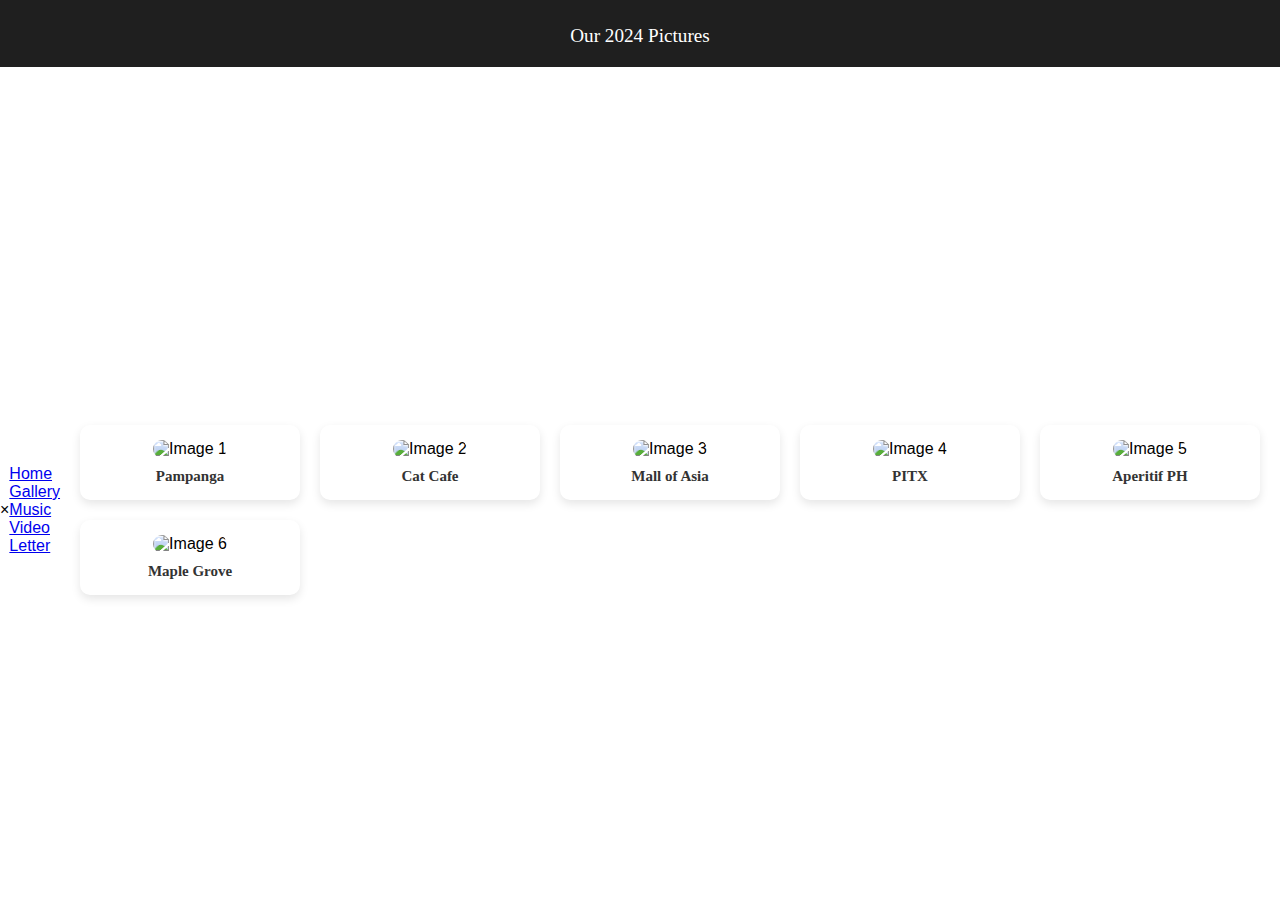
==== webpages/gallery.html @ 389744ef "Update gallery.html" ====
<!DOCTYPE html>
<html lang="en">
<head>
    <meta charset="UTF-8">
    <meta name="viewport" content="width=device-width, initial-scale=1.0">
    <link rel="stylesheet" href="style.css">
    <title>3rd Anniversary</title>
</head>
<body>
  <div class="header">
    <p>Our 2024 Pictures</p>
  </div>

    <div class="menu-toggle" id="menu-toggle">
        <div class="menu-icon" id="menu-icon">
          <span></span>
          <span></span>
          <span></span>
        </div>
        <div class="close-icon" id="close-icon">&times;</div>
      </div>
    
      <nav class="fullscreen-navbar" id="fullscreen-navbar">
        <ul class="nav-links">
          <li><a href="index.html">Home</a></li>
          <li><a href="gallery.html">Gallery</a></li>
          <li><a href="music.html">Music</a></li>
          <li><a href="video.html">Video</a></li>
          <li><a href="letter.html">Letter</a></li>
        </ul>
      </nav>

<div class="gallery-container">
  <div class="polaroid">
    <img src="img/gallery/g1.png" alt="Image 1">
    <div class="caption">Pampanga</div>
  </div>
  <div class="polaroid">
    <img src="img/gallery/g2.png" alt="Image 2">
    <div class="caption">Cat Cafe</div>
  </div>
  <div class="polaroid">
    <img src="img/gallery/g3.png" alt="Image 3">
    <div class="caption">Mall of Asia</div>
  </div>
  <div class="polaroid">
    <img src="img/gallery/g4.png" alt="Image 4">
    <div class="caption">PITX</div>
  </div>
  <div class="polaroid">
    <img src="img/gallery/g5.png" alt="Image 5">
    <div class="caption">Aperitif PH</div>
  </div>
  <div class="polaroid">
    <img src="img/gallery/g6.png" alt="Image 6">
    <div class="caption">Maple Grove</div>
  </div>
</div>

<!-- CSS -->
<style>
* {
  margin: 0;
  padding: 0;
  box-sizing: border-box;
}

body {
  font-family: Arial, sans-serif;
  background-image: url('img/home/white.png');
  display: flex;
  justify-content: center;
  align-items: center;
  height: 100vh;
  padding-top: 120px;
  margin: 0;
}

.gallery-container {
  display: grid;
  grid-template-columns: repeat(auto-fill, minmax(200px, 1fr));
  gap: 20px;
  padding: 20px;
  max-width: 100%;
  width: 100%;
}

.polaroid {
  background-color: white;
  border: 5px solid #fff;
  border-radius: 10px;
  box-shadow: 0 4px 10px rgba(0, 0, 0, 0.1);
  padding: 10px;
  text-align: center;
  transition: transform 0.3s ease;
}

.polaroid:hover {
  transform: rotate(0deg);
}

.polaroid img {
  
  max-width: 100%;
  border-radius: 10px;
}

.caption {
  font-size: 15px;
  margin-top: 10px;
  color: #333;
  font-weight: bold;
  font-family: cursive;
}

.lightbox {
  position: fixed;
  top: 0;
  left: 0;
  width: 100%;
  height: 100%;
  background-color: rgba(0, 0, 0, 0.7);
  display: flex;
  justify-content: center;
  align-items: center;
}

.lightbox img {
  max-width: 90%;
  max-height: 90%;
}

/* Style for the top navigation bar */
.header {
  width: 100%;
  position: fixed;  /* Fix the header at the top */
  top: 0;           /* Align it to the top */
  background-color: #1f1f1f; /* Optional: set background color */
  color: #fff;      /* Text color */
  text-align: center; /* Center the text horizontally */
  padding: 20px;   /* Padding to make it look better */
  z-index: 1000;     /* Ensure it's above other content */
}

/* Style for the header title */
.header p {
  font-size: 1.2em;
  font-family: cursive;
  padding-top: 5px;
}

@media screen and (max-width: 600px) {
  .gallery-container {
    grid-template-columns: repeat(auto-fill, minmax(150px, 1fr));
  }

  .caption {
    font-size: 15px;
  }
}
</style>


<!-- JS -->
<script>
// Example of adding a lightbox feature for enlarged image view
const polaroids = document.querySelectorAll('.polaroid img');

polaroids.forEach(polaroid => {
  polaroid.addEventListener('click', () => {
    const imageSrc = polaroid.src;
    const lightbox = document.createElement('div');
    lightbox.classList.add('lightbox');

    const fullImage = document.createElement('img');
    fullImage.src = imageSrc;
    lightbox.appendChild(fullImage);

    lightbox.addEventListener('click', () => {
      document.body.removeChild(lightbox);
    });

    document.body.appendChild(lightbox);
  });
});

</script>

<script src="script.js"></script>    
</body>
</html>
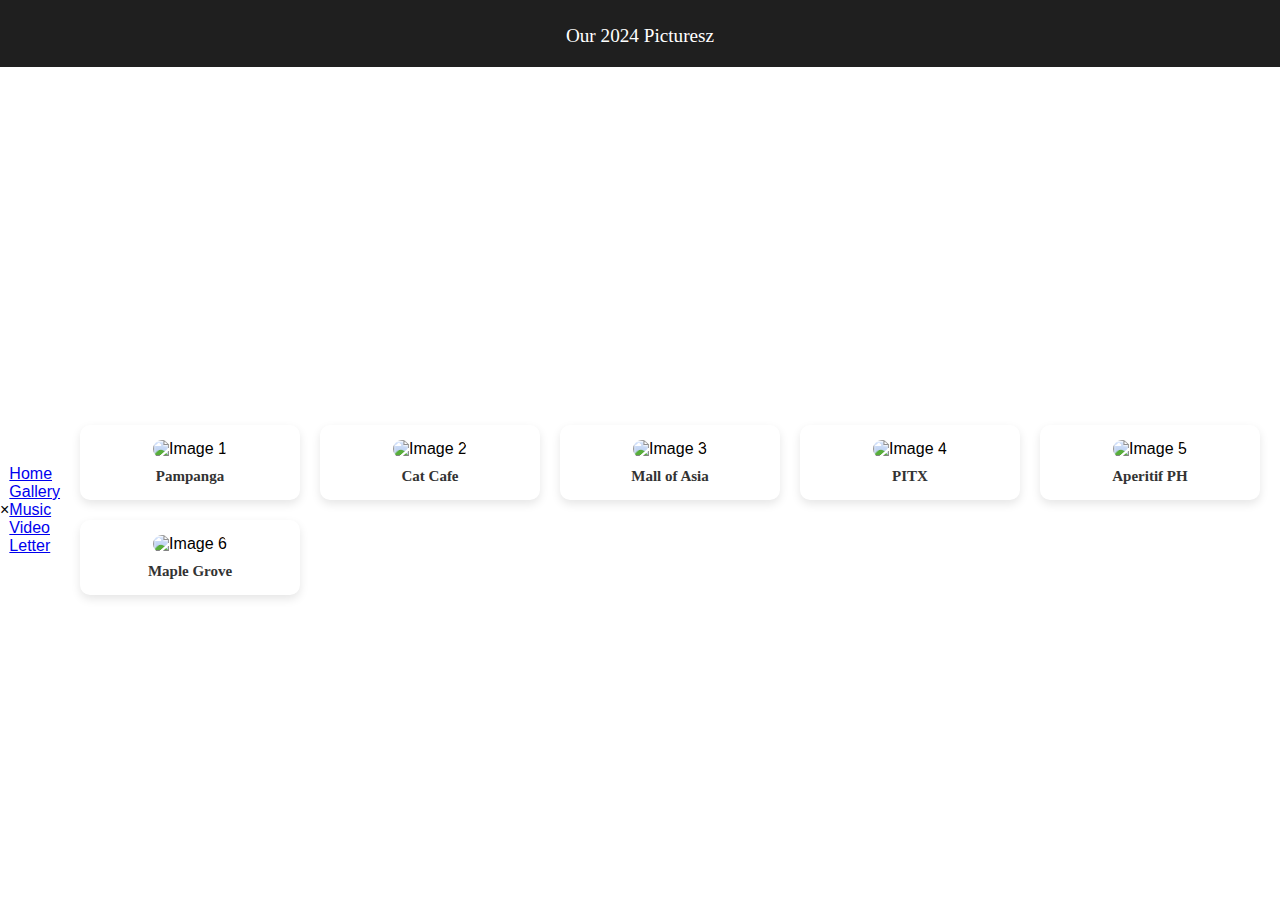
==== commit 0001c4c7: "Update gallery.html" ====
--- a/webpages/gallery.html
+++ b/webpages/gallery.html
@@ -8,7 +8,7 @@
 </head>
 <body>
   <div class="header">
-    <p>Our 2024 Pictures</p>
+    <p>Our 2024 Picturesz</p>
   </div>
 
     <div class="menu-toggle" id="menu-toggle">
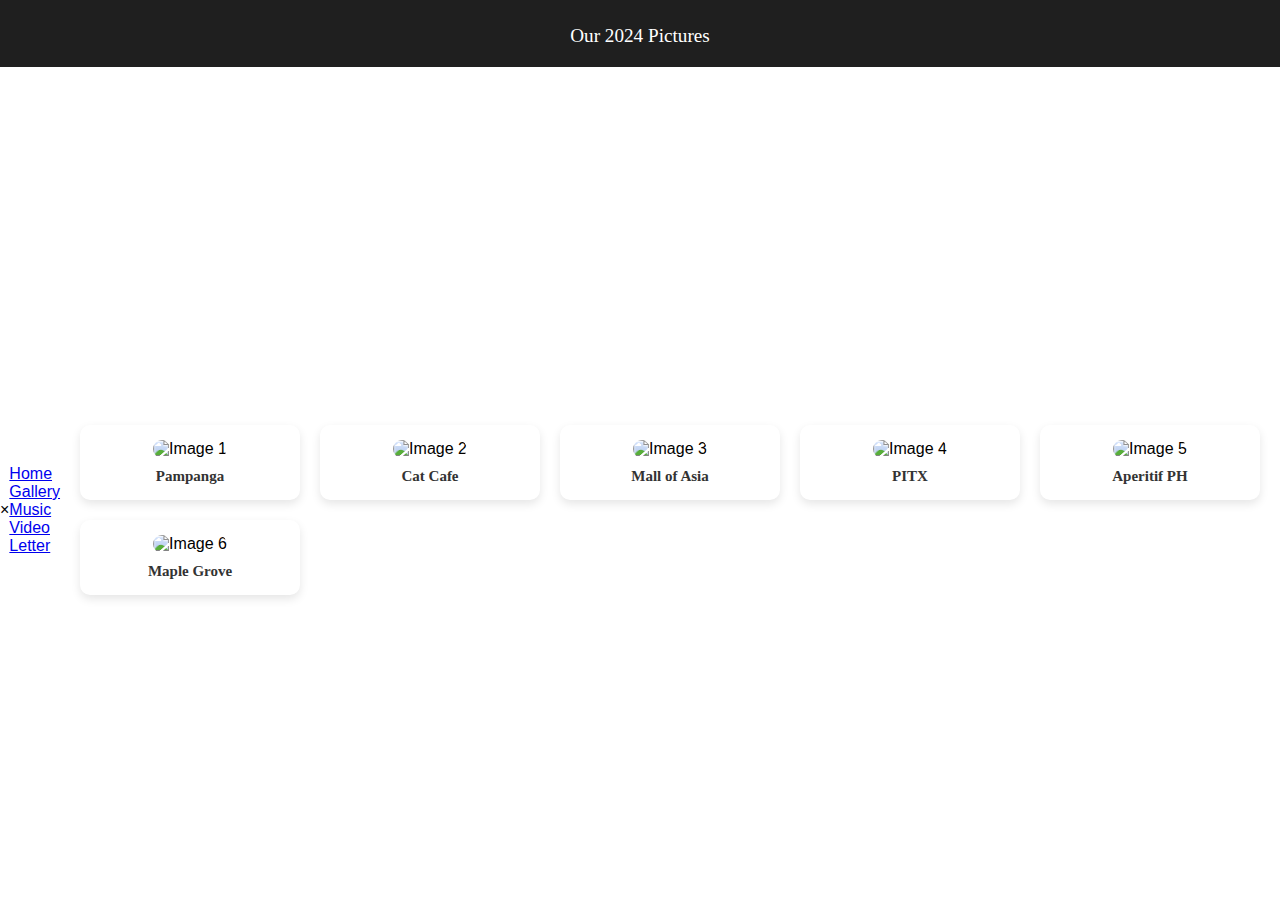
==== commit f6f1b9ae: "Update gallery.html" ====
--- a/webpages/gallery.html
+++ b/webpages/gallery.html
@@ -8,7 +8,7 @@
 </head>
 <body>
   <div class="header">
-    <p>Our 2024 Picturesz</p>
+    <p>Our 2024 Pictures</p>
   </div>
 
     <div class="menu-toggle" id="menu-toggle">
@@ -186,6 +186,6 @@
 
 </script>
 
-<script src="script.js"></script>    
+<script src="/script.js"></script>    
 </body>
 </html>
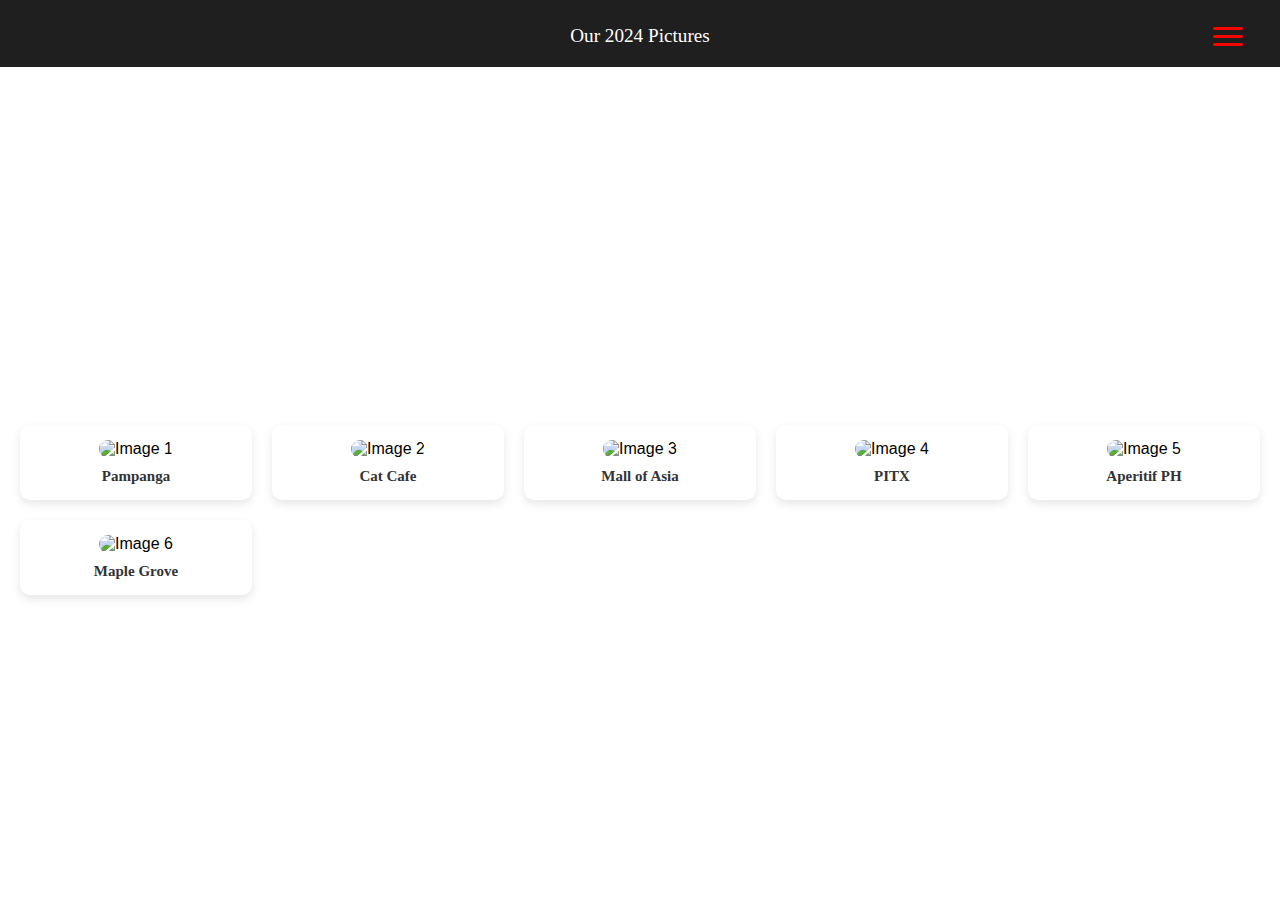
==== commit b0119095: "Update gallery.html" ====
--- a/webpages/gallery.html
+++ b/webpages/gallery.html
@@ -3,7 +3,7 @@
 <head>
     <meta charset="UTF-8">
     <meta name="viewport" content="width=device-width, initial-scale=1.0">
-    <link rel="stylesheet" href="style.css">
+    <link rel="stylesheet" href="/style.css">
     <title>3rd Anniversary</title>
 </head>
 <body>
--- a/style.css
+++ b/style.css
@@ -0,0 +1,170 @@
+/* General reset */
+* {
+  margin: 0;
+  padding: 0;
+  box-sizing: border-box;
+}
+
+body {
+  font-family: Arial, sans-serif;
+  overflow-x: hidden; /* Prevent horizontal scroll */
+}
+
+/* Main layout */
+main {
+  padding: 2rem;
+}
+
+/* Toggle Container (inside the container now) */
+.container {
+  display: flex;
+  flex-direction: column; /* Stack the boxes vertically */
+  width: 100%; /* Full width */
+  position: relative; /* Make it a positioned container for the toggle */
+}
+
+/* Position menu-toggle inside container */
+.menu-toggle {
+  position: absolute; /* Position it relative to the container */
+  top: 1rem; /* Aligns both icons */
+  right: 2rem; /* Aligns both icons */
+  width: 40px;
+  height: 40px;
+  z-index: 1001;
+  display: flex;
+  align-items: center;
+  justify-content: center;
+  cursor: pointer;
+}
+
+/* Menu Icon */
+.menu-icon {
+  display: flex;
+  flex-direction: column;
+  gap: 5px;
+}
+
+.menu-icon span {
+  background:red;
+  height: 3px;
+  width: 30px;
+  border-radius: 2px;
+  transition: 0.3s;
+}
+
+/* Close Icon */
+.close-icon {
+  font-size: 2rem;
+  color: red;
+  display: none; /* Initially hidden */
+}
+
+/* Fullscreen Navbar */
+.fullscreen-navbar {
+  position: fixed;
+  top: 0;
+  left: 100%;
+  width: 100%;
+  height: 100%;
+  background-color: #333;
+  color: white;
+  display: flex;
+  flex-direction: column;
+  align-items: center;
+  justify-content: center;
+  transition: left 0.5s ease;
+  z-index: 1000;
+}
+
+.nav-links {
+  list-style: none;
+  text-align: center;
+  font-family: cursive;
+}
+
+.nav-links li {
+  margin: 1rem 0;
+}
+
+.nav-links a {
+  text-decoration: none;
+  color: white;
+  font-size: 1.5rem;
+  transition: color 0.3s;
+}
+
+.nav-links a:hover {
+  color:red;
+}
+
+/* Active State */
+.fullscreen-navbar.active {
+  left: 0;
+}
+
+/* Toggle Icon Visibility */
+.menu-toggle.active .menu-icon {
+  display: none; /* Hide menu icon */
+}
+
+.menu-toggle.active .close-icon {
+  display: block; /* Show close icon */
+}
+
+/* Box Styling */
+.box {
+  width: 100%; /* Ensure each box takes up the full width */
+  height: 50vh; /* Adjust the height of the box */
+  padding: 20px; /* Space inside each box */
+  color: white;
+  text-align: center;
+}
+
+/* Layer 1 with background image */
+.box-1 {
+  background-image: url('img/home/us.jpg'); /* Replace with the actual path of your image */
+  background-size: cover; /* Ensures the image covers the entire box */
+  background-position: center; /* Centers the image */
+  background-repeat: no-repeat; /* Prevents the image from repeating */
+  width: 100%; /* Ensure it takes up the full width */
+  align-content: start;
+  color: #F8F8FF; /* Ghost White */
+  font-family: cursive;
+  text-align: center; /* Center the text */
+}
+
+/* Optional: Add an overlay if you want better text visibility on top of the image */
+.box-1::after {
+  content: "";
+  position: absolute;
+  top: 0;
+  left: 0;
+  width: 100%;
+  height: 100%;
+  background-color: rgba(0, 0, 0, 0.5); /* Dark overlay */
+  z-index: 1; /* Ensures the overlay is behind text */
+}
+
+/* Layer 2 */
+.box-2 {
+  background-image: url('img/home/white.png');
+  background-size: cover; /* Ensures the image covers the entire box */
+  background-position: center; /* Centers the image */
+  background-repeat: no-repeat; /* Prevents the image from repeating */
+  align-content: center;
+  text-align: justify;
+  font-size: x-small;
+  font-family: cursive;
+  color: black;
+}
+
+/* Footer Styles */
+footer {
+  background-color: #333;
+  color: white;
+  text-align: center;
+  padding: 20px;
+  width: 100%;
+  bottom: 0;
+  font-family: cursive;
+}
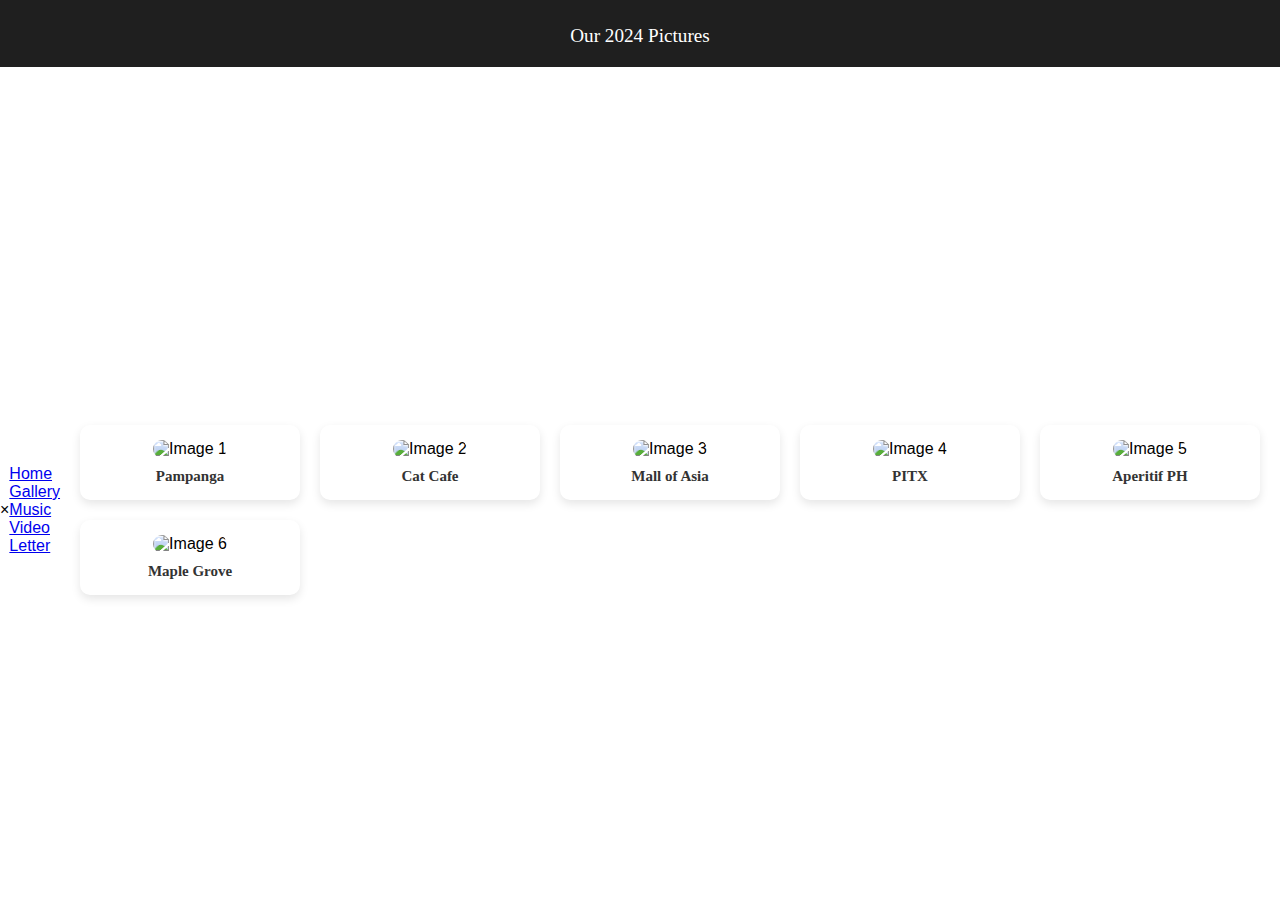
==== commit 26f696c3: "Update gallery.html" ====
--- a/webpages/gallery.html
+++ b/webpages/gallery.html
@@ -3,7 +3,7 @@
 <head>
     <meta charset="UTF-8">
     <meta name="viewport" content="width=device-width, initial-scale=1.0">
-    <link rel="stylesheet" href="/style.css">
+    <link rel="stylesheet" href="style.css">
     <title>3rd Anniversary</title>
 </head>
 <body>
@@ -22,7 +22,7 @@
     
       <nav class="fullscreen-navbar" id="fullscreen-navbar">
         <ul class="nav-links">
-          <li><a href="index.html">Home</a></li>
+          <li><a href="/index.html">Home</a></li>
           <li><a href="gallery.html">Gallery</a></li>
           <li><a href="music.html">Music</a></li>
           <li><a href="video.html">Video</a></li>
@@ -186,6 +186,6 @@
 
 </script>
 
-<script src="/script.js"></script>    
+<script src="script.js"></script>    
 </body>
 </html>
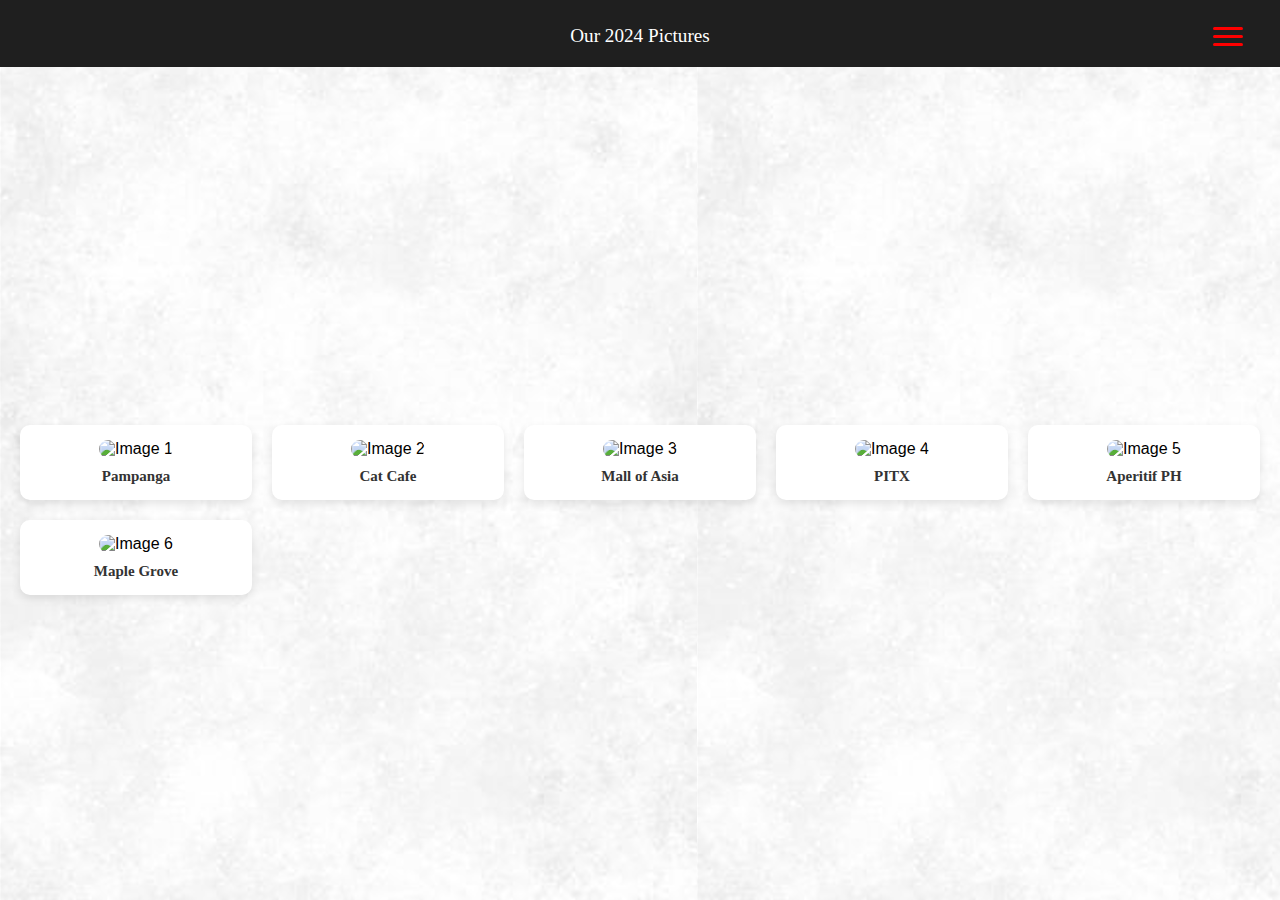
==== commit a9b4f13c: "Update gallery.html" ====
--- a/webpages/gallery.html
+++ b/webpages/gallery.html
@@ -3,7 +3,7 @@
 <head>
     <meta charset="UTF-8">
     <meta name="viewport" content="width=device-width, initial-scale=1.0">
-    <link rel="stylesheet" href="style.css">
+    <link rel="stylesheet" href="../style.css">
     <title>3rd Anniversary</title>
 </head>
 <body>
@@ -67,7 +67,7 @@
 
 body {
   font-family: Arial, sans-serif;
-  background-image: url('img/home/white.png');
+  background-image: url('../img/home/white.png');
   display: flex;
   justify-content: center;
   align-items: center;
@@ -186,6 +186,6 @@
 
 </script>
 
-<script src="script.js"></script>    
+<script src="../script.js"></script>    
 </body>
 </html>
--- a/style.css
+++ b/style.css
@@ -0,0 +1,170 @@
+/* General reset */
+* {
+  margin: 0;
+  padding: 0;
+  box-sizing: border-box;
+}
+
+body {
+  font-family: Arial, sans-serif;
+  overflow-x: hidden; /* Prevent horizontal scroll */
+}
+
+/* Main layout */
+main {
+  padding: 2rem;
+}
+
+/* Toggle Container (inside the container now) */
+.container {
+  display: flex;
+  flex-direction: column; /* Stack the boxes vertically */
+  width: 100%; /* Full width */
+  position: relative; /* Make it a positioned container for the toggle */
+}
+
+/* Position menu-toggle inside container */
+.menu-toggle {
+  position: absolute; /* Position it relative to the container */
+  top: 1rem; /* Aligns both icons */
+  right: 2rem; /* Aligns both icons */
+  width: 40px;
+  height: 40px;
+  z-index: 1001;
+  display: flex;
+  align-items: center;
+  justify-content: center;
+  cursor: pointer;
+}
+
+/* Menu Icon */
+.menu-icon {
+  display: flex;
+  flex-direction: column;
+  gap: 5px;
+}
+
+.menu-icon span {
+  background:red;
+  height: 3px;
+  width: 30px;
+  border-radius: 2px;
+  transition: 0.3s;
+}
+
+/* Close Icon */
+.close-icon {
+  font-size: 2rem;
+  color: red;
+  display: none; /* Initially hidden */
+}
+
+/* Fullscreen Navbar */
+.fullscreen-navbar {
+  position: fixed;
+  top: 0;
+  left: 100%;
+  width: 100%;
+  height: 100%;
+  background-color: #333;
+  color: white;
+  display: flex;
+  flex-direction: column;
+  align-items: center;
+  justify-content: center;
+  transition: left 0.5s ease;
+  z-index: 1000;
+}
+
+.nav-links {
+  list-style: none;
+  text-align: center;
+  font-family: cursive;
+}
+
+.nav-links li {
+  margin: 1rem 0;
+}
+
+.nav-links a {
+  text-decoration: none;
+  color: white;
+  font-size: 1.5rem;
+  transition: color 0.3s;
+}
+
+.nav-links a:hover {
+  color:red;
+}
+
+/* Active State */
+.fullscreen-navbar.active {
+  left: 0;
+}
+
+/* Toggle Icon Visibility */
+.menu-toggle.active .menu-icon {
+  display: none; /* Hide menu icon */
+}
+
+.menu-toggle.active .close-icon {
+  display: block; /* Show close icon */
+}
+
+/* Box Styling */
+.box {
+  width: 100%; /* Ensure each box takes up the full width */
+  height: 50vh; /* Adjust the height of the box */
+  padding: 20px; /* Space inside each box */
+  color: white;
+  text-align: center;
+}
+
+/* Layer 1 with background image */
+.box-1 {
+  background-image: url('img/home/us.jpg'); /* Replace with the actual path of your image */
+  background-size: cover; /* Ensures the image covers the entire box */
+  background-position: center; /* Centers the image */
+  background-repeat: no-repeat; /* Prevents the image from repeating */
+  width: 100%; /* Ensure it takes up the full width */
+  align-content: start;
+  color: #F8F8FF; /* Ghost White */
+  font-family: cursive;
+  text-align: center; /* Center the text */
+}
+
+/* Optional: Add an overlay if you want better text visibility on top of the image */
+.box-1::after {
+  content: "";
+  position: absolute;
+  top: 0;
+  left: 0;
+  width: 100%;
+  height: 100%;
+  background-color: rgba(0, 0, 0, 0.5); /* Dark overlay */
+  z-index: 1; /* Ensures the overlay is behind text */
+}
+
+/* Layer 2 */
+.box-2 {
+  background-image: url('img/home/white.png');
+  background-size: cover; /* Ensures the image covers the entire box */
+  background-position: center; /* Centers the image */
+  background-repeat: no-repeat; /* Prevents the image from repeating */
+  align-content: center;
+  text-align: justify;
+  font-size: x-small;
+  font-family: cursive;
+  color: black;
+}
+
+/* Footer Styles */
+footer {
+  background-color: #333;
+  color: white;
+  text-align: center;
+  padding: 20px;
+  width: 100%;
+  bottom: 0;
+  font-family: cursive;
+}
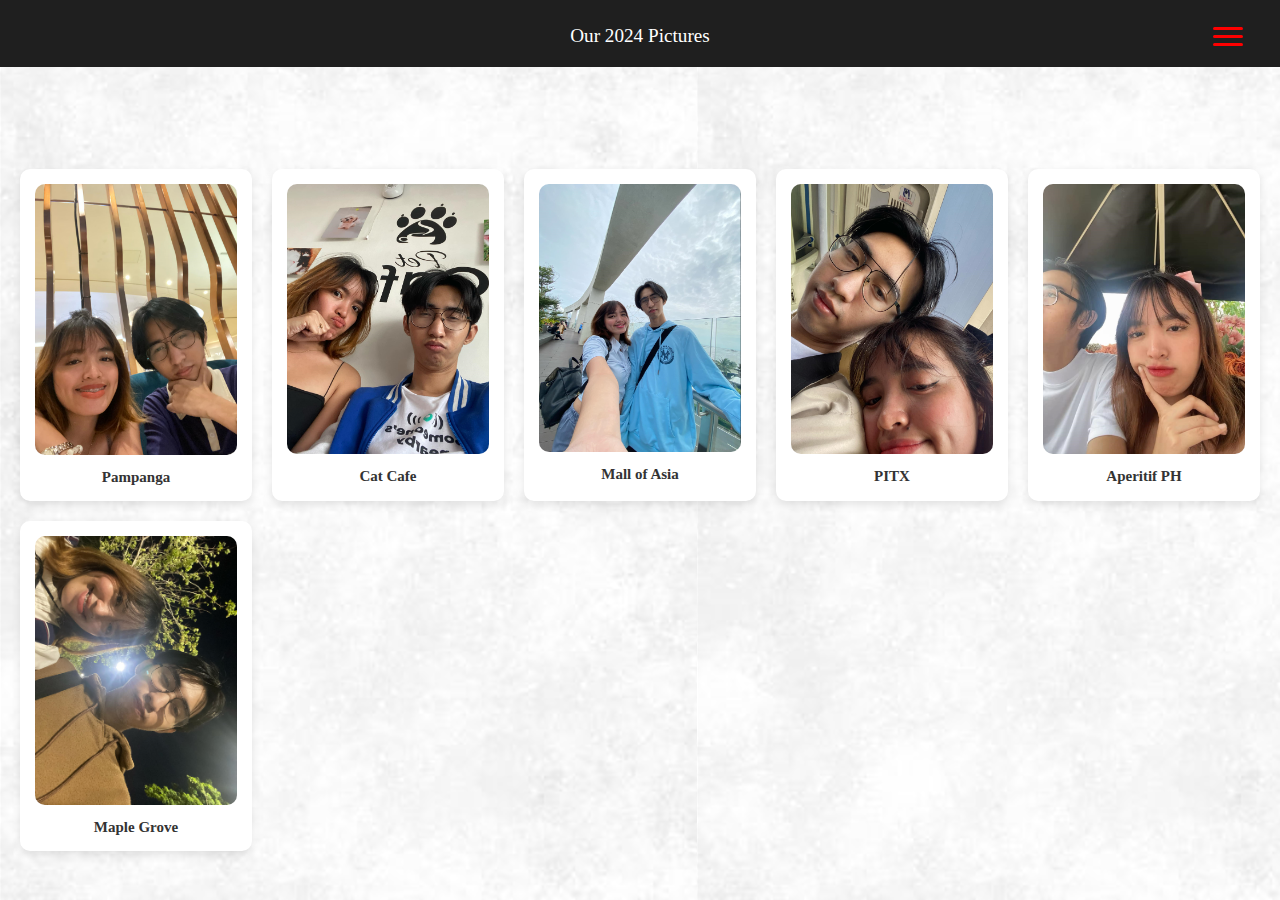
==== commit 4f602e38: "Update gallery.html" ====
--- a/webpages/gallery.html
+++ b/webpages/gallery.html
@@ -22,7 +22,7 @@
     
       <nav class="fullscreen-navbar" id="fullscreen-navbar">
         <ul class="nav-links">
-          <li><a href="/index.html">Home</a></li>
+          <li><a href="../index.html">Home</a></li>
           <li><a href="gallery.html">Gallery</a></li>
           <li><a href="music.html">Music</a></li>
           <li><a href="video.html">Video</a></li>
@@ -32,27 +32,27 @@
 
 <div class="gallery-container">
   <div class="polaroid">
-    <img src="img/gallery/g1.png" alt="Image 1">
+    <img src="../img/gallery/g1.png" alt="Image 1">
     <div class="caption">Pampanga</div>
   </div>
   <div class="polaroid">
-    <img src="img/gallery/g2.png" alt="Image 2">
+    <img src="../img/gallery/g2.png" alt="Image 2">
     <div class="caption">Cat Cafe</div>
   </div>
   <div class="polaroid">
-    <img src="img/gallery/g3.png" alt="Image 3">
+    <img src="../img/gallery/g3.png" alt="Image 3">
     <div class="caption">Mall of Asia</div>
   </div>
   <div class="polaroid">
-    <img src="img/gallery/g4.png" alt="Image 4">
+    <img src="../img/gallery/g4.png" alt="Image 4">
     <div class="caption">PITX</div>
   </div>
   <div class="polaroid">
-    <img src="img/gallery/g5.png" alt="Image 5">
+    <img src="../img/gallery/g5.png" alt="Image 5">
     <div class="caption">Aperitif PH</div>
   </div>
   <div class="polaroid">
-    <img src="img/gallery/g6.png" alt="Image 6">
+    <img src="../img/gallery/g6.png" alt="Image 6">
     <div class="caption">Maple Grove</div>
   </div>
 </div>
